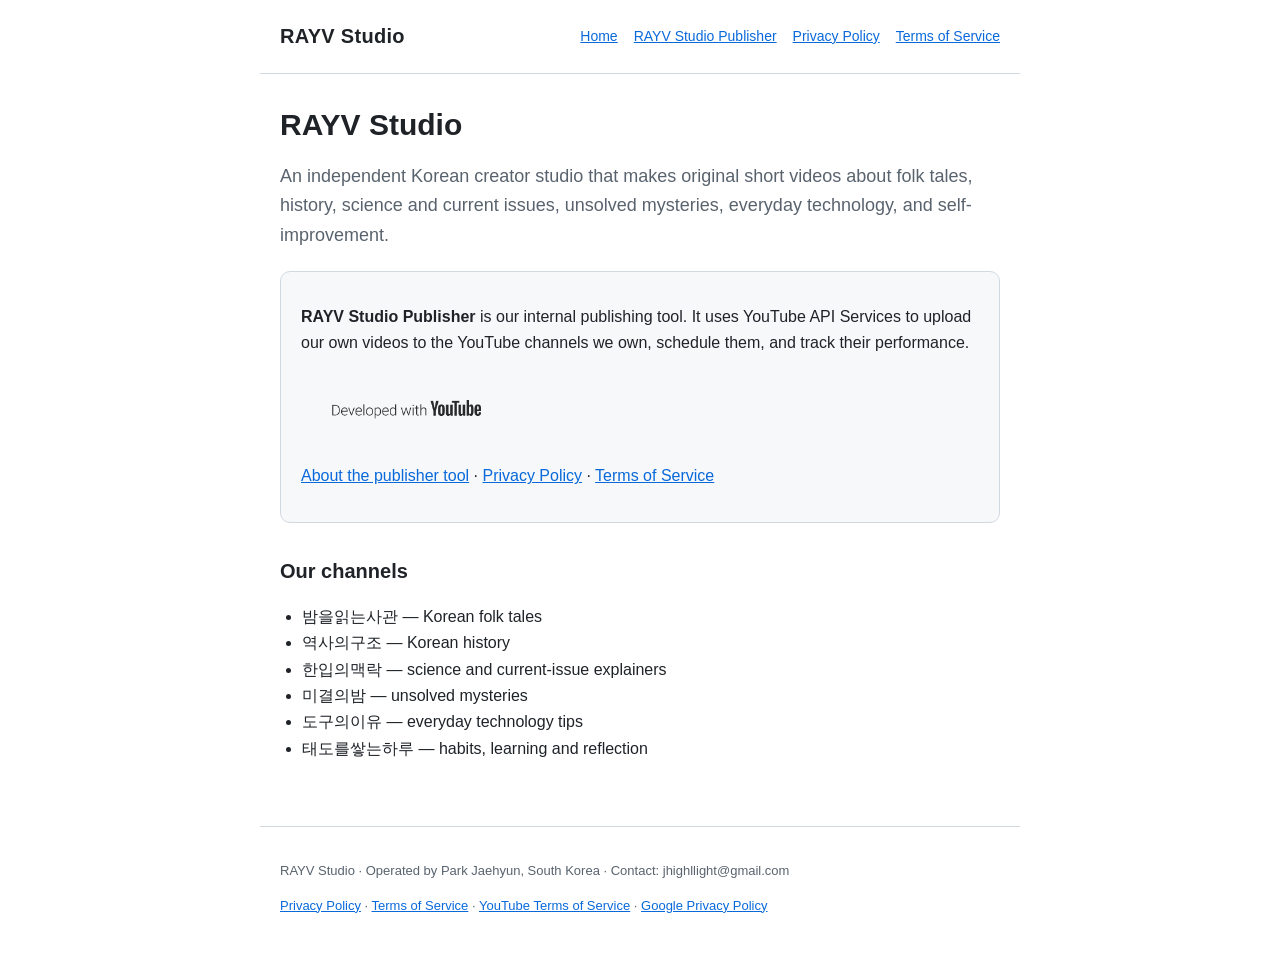
==== index.html @ f0af3551 "Add RAYV Studio site with publisher, privacy policy and terms pages Co-Authored-By: Claude Opus 5.5 " ====
<!doctype html>
<html lang="en">
<head>
<meta charset="utf-8">
<meta name="viewport" content="width=device-width, initial-scale=1">
<title>RAYV Studio</title>
<link rel="stylesheet" href="style.css">
</head>
<body>
<header>
  <a class="brand" href="index.html">RAYV Studio</a>
  <nav>
    <a href="index.html">Home</a>
    <a href="publisher.html">RAYV Studio Publisher</a>
    <a href="privacy.html">Privacy Policy</a>
    <a href="terms.html">Terms of Service</a>
  </nav>
</header>
<main>
<h1>RAYV Studio</h1>
<p class="lead">An independent Korean creator studio that makes original short videos about folk tales,
history, science and current issues, unsolved mysteries, everyday technology, and self-improvement.</p>

<div class="card">
  <p><strong>RAYV Studio Publisher</strong> is our internal publishing tool. It uses YouTube API Services
  to upload our own videos to the YouTube channels we own, schedule them, and track their performance.</p>
  <p class="badge"><a href="https://www.youtube.com" rel="noopener"><img src="assets/developed-with-youtube-sentence-case-dark.png" alt="Developed with YouTube"></a></p>
  <p><a href="publisher.html">About the publisher tool</a> · <a href="privacy.html">Privacy Policy</a> · <a href="terms.html">Terms of Service</a></p>
</div>

<h2>Our channels</h2>
<ul>
  <li>밤을읽는사관 — Korean folk tales</li>
  <li>역사의구조 — Korean history</li>
  <li>한입의맥락 — science and current-issue explainers</li>
  <li>미결의밤 — unsolved mysteries</li>
  <li>도구의이유 — everyday technology tips</li>
  <li>태도를쌓는하루 — habits, learning and reflection</li>
</ul>
</main>
<footer>
  <p>RAYV Studio · Operated by Park Jaehyun, South Korea · Contact: jhighllight@gmail.com</p>
  <p><a href="privacy.html">Privacy Policy</a> · <a href="terms.html">Terms of Service</a> ·
    <a href="https://www.youtube.com/t/terms" rel="noopener">YouTube Terms of Service</a> ·
    <a href="https://www.google.com/policies/privacy" rel="noopener">Google Privacy Policy</a></p>
</footer>
</body>
</html>
---- style.css ----
:root {
  --ink: #1f2328; --muted: #59636e; --line: #d1d9e0; --bg: #ffffff; --soft: #f6f8fa; --accent: #0969da;
}
* { box-sizing: border-box; }
body {
  margin: 0; background: var(--bg); color: var(--ink);
  font: 16px/1.65 -apple-system, BlinkMacSystemFont, "Segoe UI", "Apple SD Gothic Neo", "Noto Sans KR", sans-serif;
}
header, main, footer { max-width: 760px; margin: 0 auto; padding: 0 20px; }
header { display: flex; flex-wrap: wrap; align-items: center; justify-content: space-between; gap: 12px; padding-block: 20px; border-bottom: 1px solid var(--line); }
.brand { font-weight: 800; font-size: 20px; color: var(--ink); text-decoration: none; letter-spacing: .3px; }
nav { display: flex; flex-wrap: wrap; gap: 16px; font-size: 14px; }
nav a, main a, footer a { color: var(--accent); }
main { padding-block: 32px 48px; }
h1 { font-size: 30px; line-height: 1.25; margin: 0 0 12px; }
h2 { font-size: 20px; margin: 32px 0 8px; }
.lead { font-size: 18px; color: var(--muted); }
.card { background: var(--soft); border: 1px solid var(--line); border-radius: 10px; padding: 16px 20px; margin: 20px 0; }
.badge img { width: 210px; max-width: 100%; height: auto; display: block; }
ul { padding-left: 22px; }
table { border-collapse: collapse; width: 100%; font-size: 14px; }
th, td { border: 1px solid var(--line); padding: 8px 10px; text-align: left; vertical-align: top; }
th { background: var(--soft); }
.table-wrap { overflow-x: auto; }
footer { padding-block: 20px 40px; border-top: 1px solid var(--line); font-size: 13px; color: var(--muted); }
.meta { color: var(--muted); font-size: 14px; }
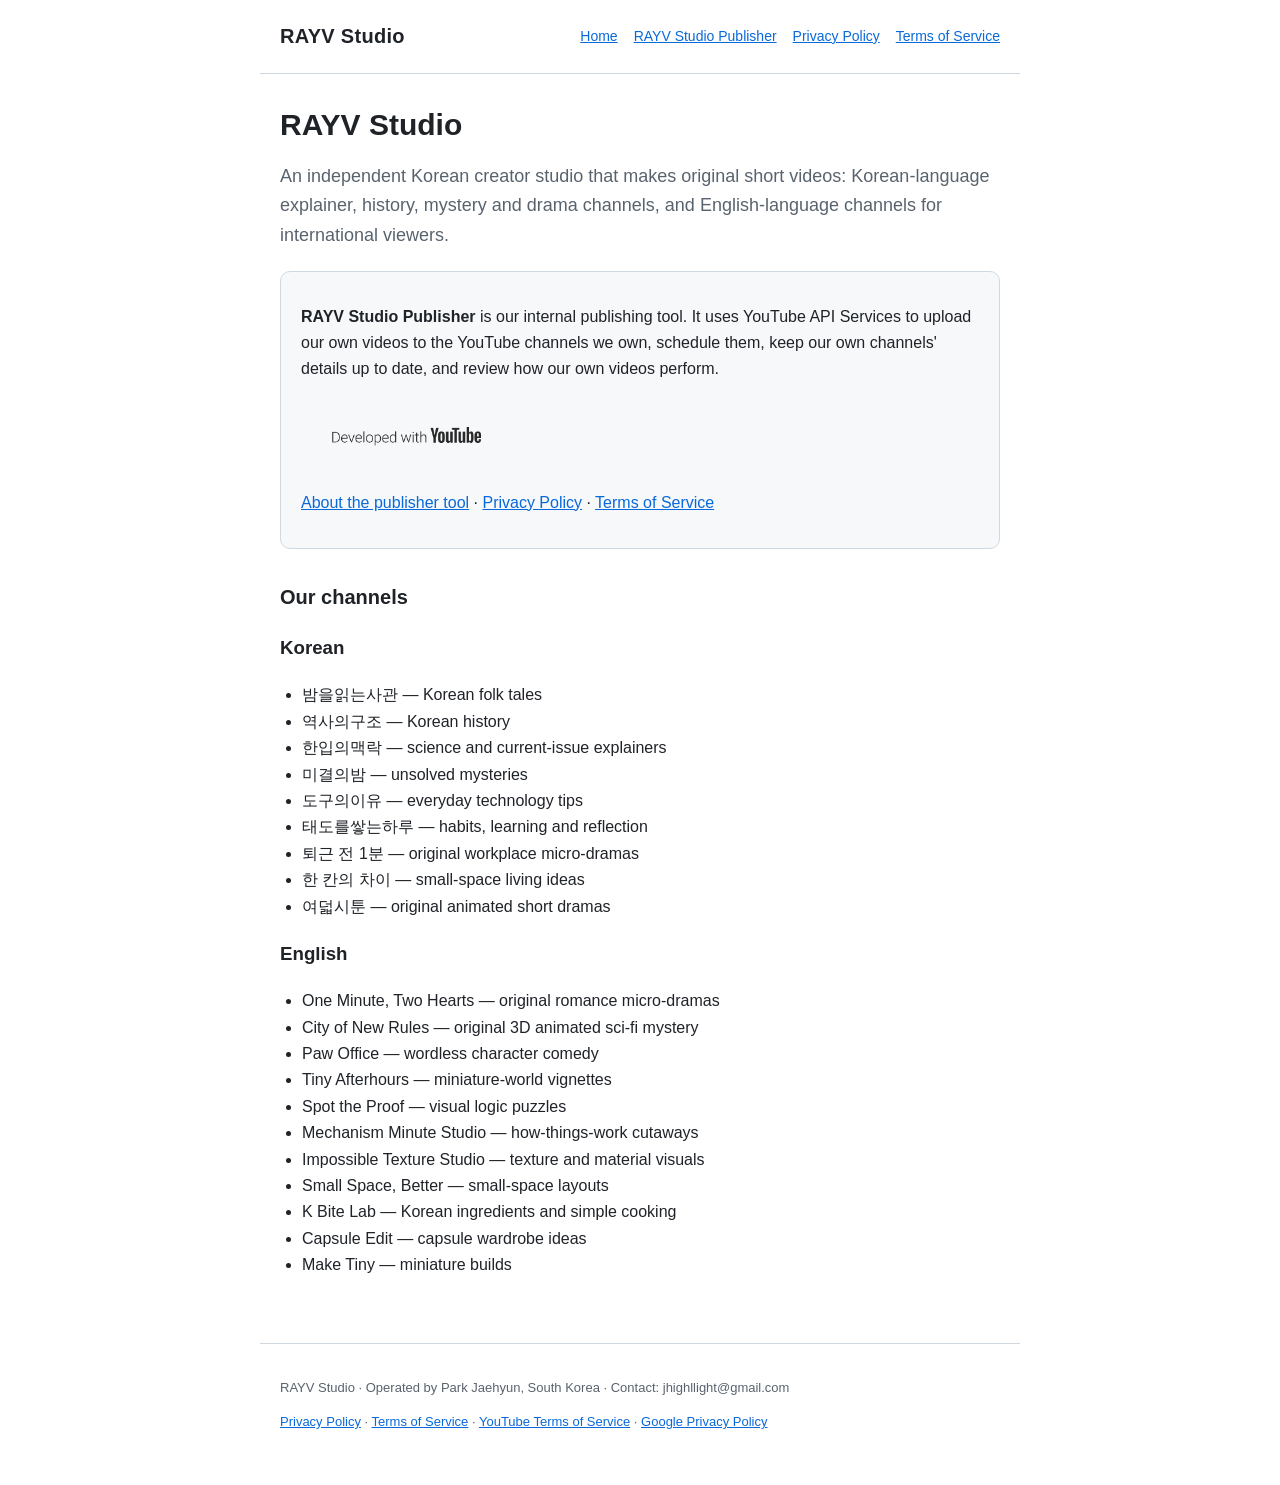
==== commit 5eda783b: "Update publisher pages for twenty channels and current API use List all twenty owned channels, descr" ====
--- a/index.html
+++ b/index.html
@@ -18,17 +18,19 @@
 </header>
 <main>
 <h1>RAYV Studio</h1>
-<p class="lead">An independent Korean creator studio that makes original short videos about folk tales,
-history, science and current issues, unsolved mysteries, everyday technology, and self-improvement.</p>
+<p class="lead">An independent Korean creator studio that makes original short videos: Korean-language
+explainer, history, mystery and drama channels, and English-language channels for international viewers.</p>
 
 <div class="card">
   <p><strong>RAYV Studio Publisher</strong> is our internal publishing tool. It uses YouTube API Services
-  to upload our own videos to the YouTube channels we own, schedule them, and track their performance.</p>
+  to upload our own videos to the YouTube channels we own, schedule them, keep our own channels' details
+  up to date, and review how our own videos perform.</p>
   <p class="badge"><a href="https://www.youtube.com" rel="noopener"><img src="assets/developed-with-youtube-sentence-case-dark.png" alt="Developed with YouTube"></a></p>
   <p><a href="publisher.html">About the publisher tool</a> · <a href="privacy.html">Privacy Policy</a> · <a href="terms.html">Terms of Service</a></p>
 </div>
 
 <h2>Our channels</h2>
+<h3>Korean</h3>
 <ul>
   <li>밤을읽는사관 — Korean folk tales</li>
   <li>역사의구조 — Korean history</li>
@@ -36,6 +38,23 @@
   <li>미결의밤 — unsolved mysteries</li>
   <li>도구의이유 — everyday technology tips</li>
   <li>태도를쌓는하루 — habits, learning and reflection</li>
+  <li>퇴근 전 1분 — original workplace micro-dramas</li>
+  <li>한 칸의 차이 — small-space living ideas</li>
+  <li>여덟시툰 — original animated short dramas</li>
+</ul>
+<h3>English</h3>
+<ul>
+  <li>One Minute, Two Hearts — original romance micro-dramas</li>
+  <li>City of New Rules — original 3D animated sci-fi mystery</li>
+  <li>Paw Office — wordless character comedy</li>
+  <li>Tiny Afterhours — miniature-world vignettes</li>
+  <li>Spot the Proof — visual logic puzzles</li>
+  <li>Mechanism Minute Studio — how-things-work cutaways</li>
+  <li>Impossible Texture Studio — texture and material visuals</li>
+  <li>Small Space, Better — small-space layouts</li>
+  <li>K Bite Lab — Korean ingredients and simple cooking</li>
+  <li>Capsule Edit — capsule wardrobe ideas</li>
+  <li>Make Tiny — miniature builds</li>
 </ul>
 </main>
 <footer>
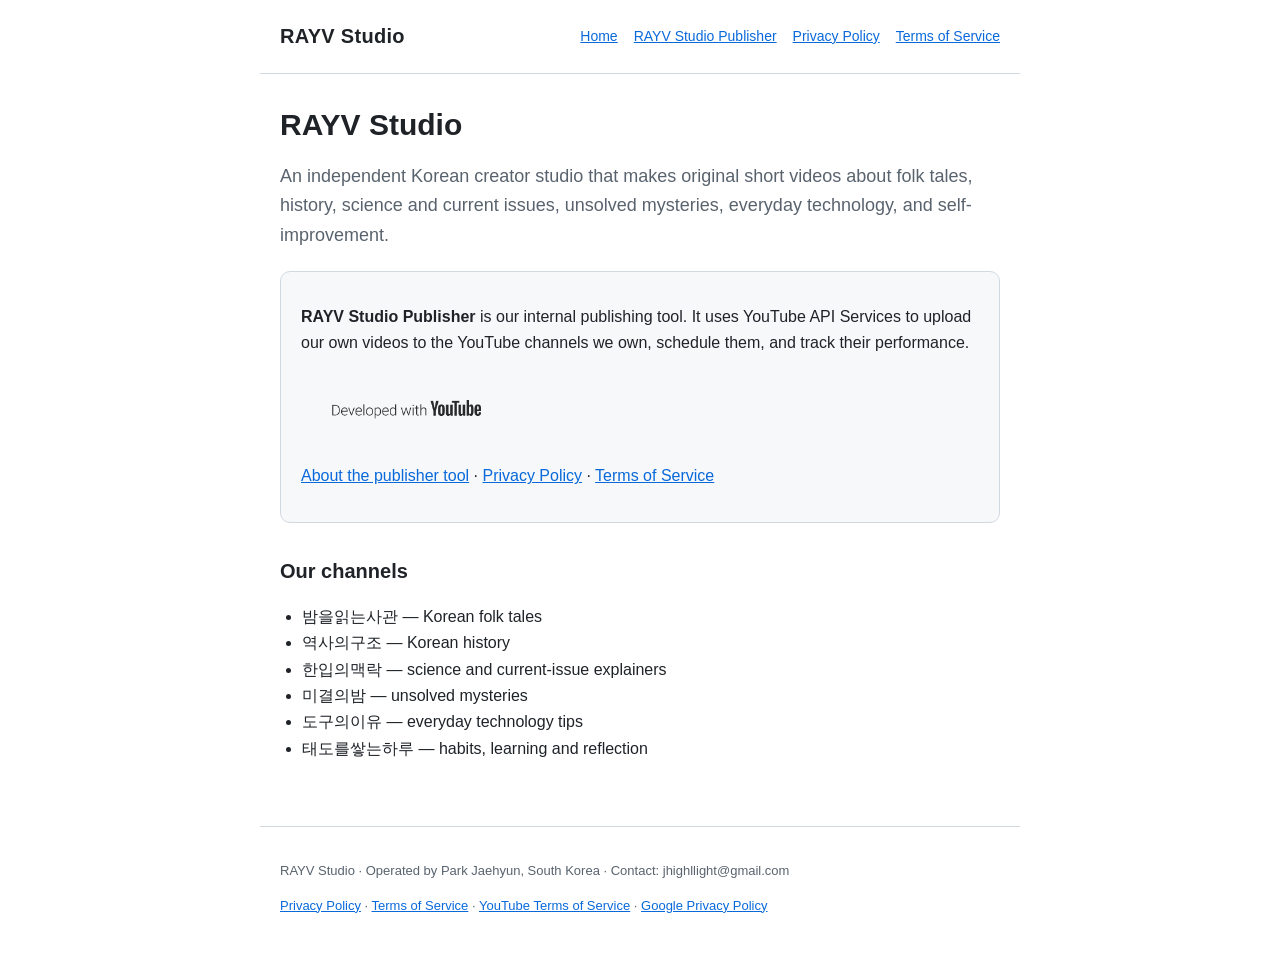
==== commit ccde2b27: "site: sync from saeos-private 2026-11-19" ====
--- a/index.html
+++ b/index.html
@@ -18,19 +18,17 @@
 </header>
 <main>
 <h1>RAYV Studio</h1>
-<p class="lead">An independent Korean creator studio that makes original short videos: Korean-language
-explainer, history, mystery and drama channels, and English-language channels for international viewers.</p>
+<p class="lead">An independent Korean creator studio that makes original short videos about folk tales,
+history, science and current issues, unsolved mysteries, everyday technology, and self-improvement.</p>
 
 <div class="card">
   <p><strong>RAYV Studio Publisher</strong> is our internal publishing tool. It uses YouTube API Services
-  to upload our own videos to the YouTube channels we own, schedule them, keep our own channels' details
-  up to date, and review how our own videos perform.</p>
+  to upload our own videos to the YouTube channels we own, schedule them, and track their performance.</p>
   <p class="badge"><a href="https://www.youtube.com" rel="noopener"><img src="assets/developed-with-youtube-sentence-case-dark.png" alt="Developed with YouTube"></a></p>
   <p><a href="publisher.html">About the publisher tool</a> · <a href="privacy.html">Privacy Policy</a> · <a href="terms.html">Terms of Service</a></p>
 </div>
 
 <h2>Our channels</h2>
-<h3>Korean</h3>
 <ul>
   <li>밤을읽는사관 — Korean folk tales</li>
   <li>역사의구조 — Korean history</li>
@@ -38,23 +36,6 @@
   <li>미결의밤 — unsolved mysteries</li>
   <li>도구의이유 — everyday technology tips</li>
   <li>태도를쌓는하루 — habits, learning and reflection</li>
-  <li>퇴근 전 1분 — original workplace micro-dramas</li>
-  <li>한 칸의 차이 — small-space living ideas</li>
-  <li>여덟시툰 — original animated short dramas</li>
-</ul>
-<h3>English</h3>
-<ul>
-  <li>One Minute, Two Hearts — original romance micro-dramas</li>
-  <li>City of New Rules — original 3D animated sci-fi mystery</li>
-  <li>Paw Office — wordless character comedy</li>
-  <li>Tiny Afterhours — miniature-world vignettes</li>
-  <li>Spot the Proof — visual logic puzzles</li>
-  <li>Mechanism Minute Studio — how-things-work cutaways</li>
-  <li>Impossible Texture Studio — texture and material visuals</li>
-  <li>Small Space, Better — small-space layouts</li>
-  <li>K Bite Lab — Korean ingredients and simple cooking</li>
-  <li>Capsule Edit — capsule wardrobe ideas</li>
-  <li>Make Tiny — miniature builds</li>
 </ul>
 </main>
 <footer>
